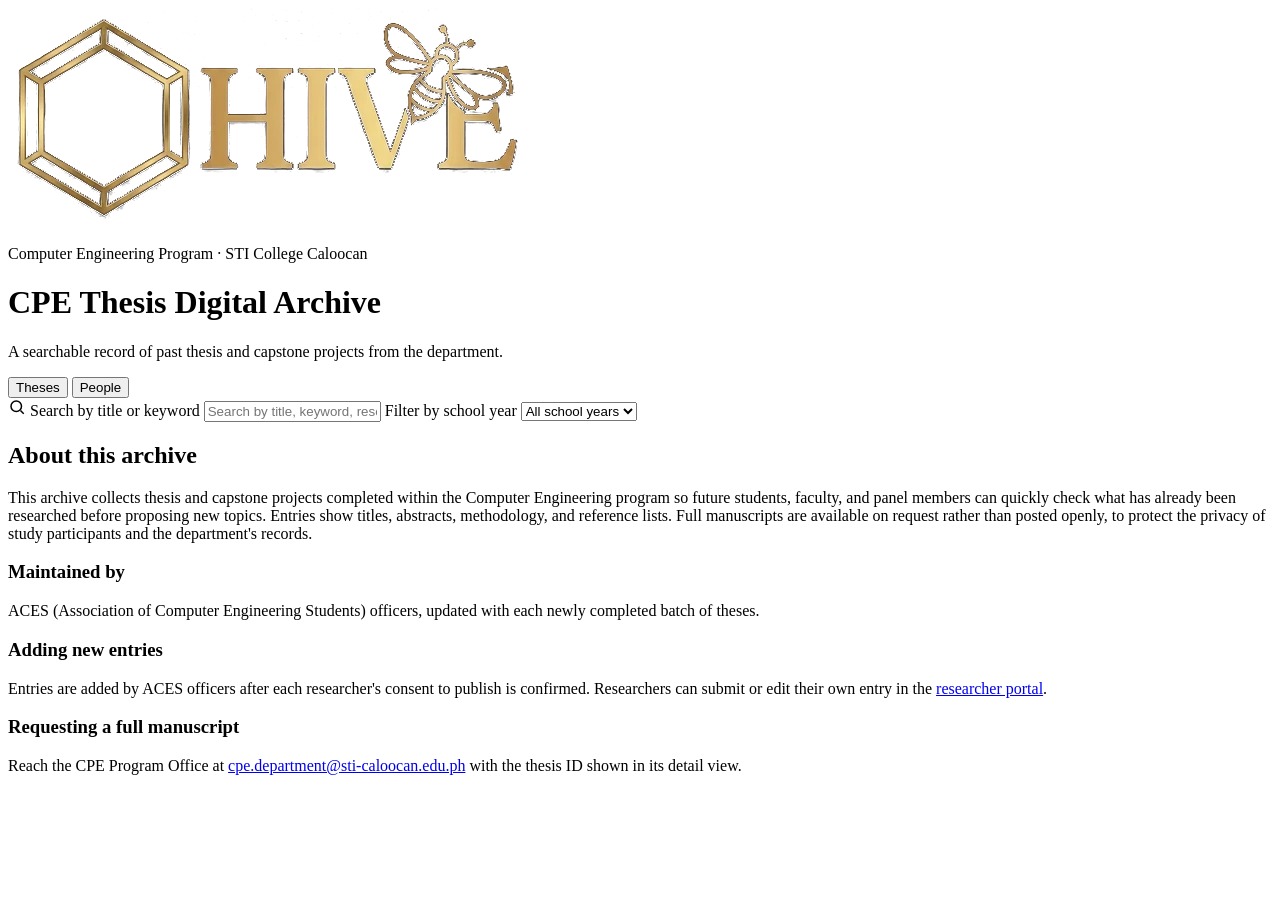
==== index.html @ ca1d6880 "Add files via upload" ====
<!DOCTYPE html>
<html lang="en">
<head>
<meta charset="UTF-8">
<meta http-equiv="Content-Security-Policy" content="default-src 'none'; script-src 'self'; style-src 'self' https://fonts.googleapis.com; font-src https://fonts.gstatic.com; img-src 'self' data: https://hlthachyodyncnfkpqwo.supabase.co; connect-src https://hlthachyodyncnfkpqwo.supabase.co; base-uri 'none'; form-action 'self'">
<meta name="viewport" content="width=device-width, initial-scale=1.0">
<title>CPE Thesis Digital Archive — STI College Caloocan</title>
<meta name="description" content="Searchable archive of past Computer Engineering thesis and capstone projects at STI College Caloocan.">

<!-- Display + body typefaces. Swap these <link> tags if the department prefers
     different fonts later — nothing else in the CSS needs to change as long
     as the font-family names in style.css are updated to match. -->
<link rel="preconnect" href="https://fonts.googleapis.com">
<link rel="preconnect" href="https://fonts.gstatic.com" crossorigin>
<link href="https://fonts.googleapis.com/css2?family=Fraunces:opsz,wght@9..144,500;9..144,600;9..144,700&family=Source+Sans+3:wght@400;600;700&family=JetBrains+Mono:wght@500&display=swap" rel="stylesheet">

<link rel="stylesheet" href="css/style.css">
</head>
<body>

<header class="site-header">
  <img class="site-header__logo" src="[data-uri]" alt="Hive — CPE Thesis Digital Archive logo">
  <p class="site-header__eyebrow">Computer Engineering Program · STI College Caloocan</p>
  <h1>CPE Thesis Digital Archive</h1>
  <p>A searchable record of past thesis and capstone projects from the department.</p>
</header>

<nav class="viewnav" aria-label="Archive sections">
  <button type="button" class="viewnav__btn" id="nav-theses" aria-pressed="true">Theses</button>
  <button type="button" class="viewnav__btn" id="nav-people" aria-pressed="false">People</button>
</nav>

<div class="toolbar" id="toolbar">
  <div class="toolbar__inner">
    <label class="search-field">
      <svg width="18" height="18" viewBox="0 0 24 24" fill="none" stroke="currentColor" stroke-width="2">
        <circle cx="11" cy="11" r="7"></circle>
        <line x1="21" y1="21" x2="16.65" y2="16.65"></line>
      </svg>
      <span class="visually-hidden">Search by title or keyword</span>
      <input id="search-input" type="text" placeholder="Search by title, keyword, researcher, or adviser…" autocomplete="off">
    </label>

    <label class="select-field">
      <span class="visually-hidden">Filter by school year</span>
      <select id="year-select">
        <option value="all">All school years</option>
      </select>
    </label>

    <div class="tag-filters" id="tag-filters" role="group" aria-label="Filter by tag">
      <!-- Tag chips are generated from data.js by app.js -->
    </div>
  </div>
</div>

<p class="result-count" id="result-count" aria-live="polite"></p>

<main class="grid-section">
  <div class="honeycomb" id="honeycomb">
    <!-- Hex cells are rendered here by app.js -->
  </div>
</main>

<section class="people" id="people-view" hidden aria-label="People">
  <h2 class="people__heading">Advisers</h2>
  <div class="honeycomb people-grid" id="advisers-grid"></div>
  <h2 class="people__heading">Researchers</h2>
  <p class="people__note">Ordered by number of theses, then by name. Select a face to see their work.</p>
  <div class="honeycomb people-grid" id="researchers-grid"></div>
</section>

<!-- Detail modal, shared by every entry; app.js fills #modal-content per click -->
<div class="modal-overlay" id="modal-overlay" hidden role="dialog" aria-modal="true" aria-labelledby="modal-title">
  <div class="modal">
    <div id="modal-content"><!-- populated by app.js, including its own close button --></div>
  </div>
</div>

<footer class="about">
  <div class="about__inner">
    <h2>About this archive</h2>
    <p>This archive collects thesis and capstone projects completed within the
       Computer Engineering program so future students, faculty, and panel
       members can quickly check what has already been researched before
       proposing new topics. Entries show titles, abstracts, methodology, and
       reference lists. Full manuscripts are available on request rather than
       posted openly, to protect the privacy of study participants and the
       department's records.</p>

    <div class="about__grid">
      <div>
        <h3>Maintained by</h3>
        <p>ACES (Association of Computer Engineering Students) officers, updated with each newly completed batch of theses.</p>
      </div>
      <div>
        <h3>Adding new entries</h3>
        <p>Entries are added by ACES officers after each researcher's consent to publish is confirmed. Researchers can submit or edit their own entry in the <a href="portal.html">researcher portal</a>.</p>
      </div>
      <div>
        <h3>Requesting a full manuscript</h3>
        <p>Reach the CPE Program Office at
           <a href="mailto:cpe.department@sti-caloocan.edu.ph">cpe.department@sti-caloocan.edu.ph</a>
           with the thesis ID shown in its detail view.</p>
      </div>
    </div>
  </div>
</footer>

<script src="js/config.js"></script>
<script src="js/archive.js"></script>
</body>
</html>
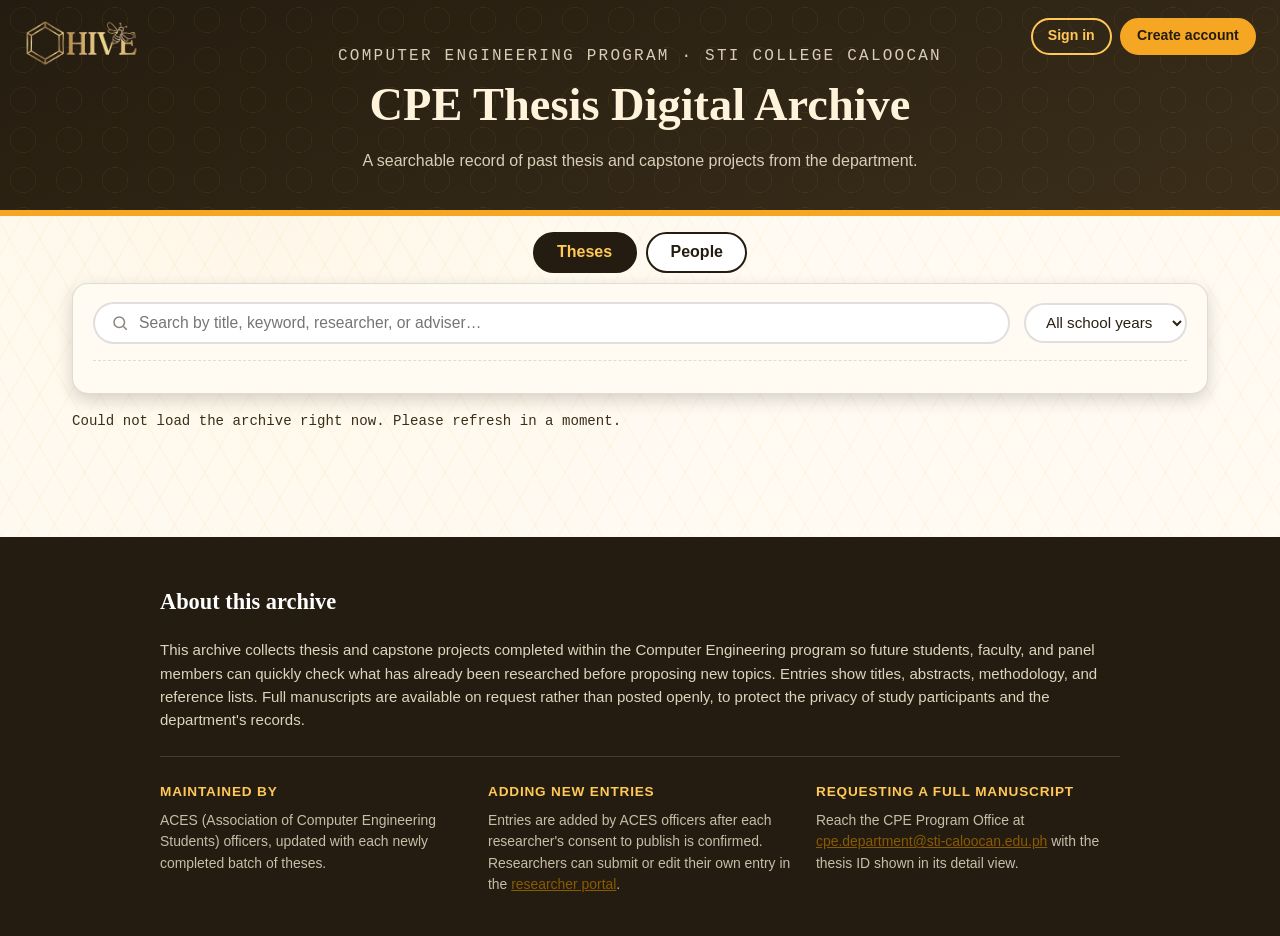
==== commit e0ae4974: "Add header account bar (sign in / create account / signed-in menu) and account panel in portal Co-Au" ====
--- a/index.html
+++ b/index.html
@@ -107,7 +107,10 @@
   </div>
 </footer>
 
+<script src="vendor/supabase.js"></script>
 <script src="js/config.js"></script>
+<script src="js/common.js"></script>
+<script src="js/accountbar.js"></script>
 <script src="js/archive.js"></script>
 </body>
 </html>
--- a/css/style.css
+++ b/css/style.css
@@ -0,0 +1,757 @@
+
+/* ============================================================================
+   CPE THESIS DIGITAL ARCHIVE — STYLES
+   STI College Caloocan
+   ----------------------------------------------------------------------------
+   Section index:
+     1. Tokens (colors, type, sizing)
+     2. Base / reset
+     3. Header + top bar (search & filters)
+     4. Honeycomb grid + hex cells        <-- the tricky part, see notes below
+     5. Detail modal
+     6. Footer / About
+     7. Small screens (single-column fallback)
+   ============================================================================ */
+
+/* ---------------------------------------------------------------------------
+   1. TOKENS
+--------------------------------------------------------------------------- */
+:root {
+  /* Honey / amber palette, per department brief */
+  --honey-amber: #F5A623;
+  --honey-dark: #D98E04;
+  --honey-text: #8A5A00;     /* AA-contrast amber for text on light surfaces */
+  --honey-light: #FFC857;
+  --wax-cream: #FFF3DC;      /* pale cell fill for hover / light surfaces */
+  --comb-charcoal: #241C10;  /* deep brown-charcoal, primary text/bg */
+  --comb-charcoal-soft: #3A2E1A;
+  --ink: #2B2013;            /* body text on light surfaces */
+  --paper: #FFFBF3;          /* page background, warm off-white */
+  --line: rgba(36, 28, 16, 0.14);
+
+  /* Type */
+  --font-display: 'Fraunces', Georgia, 'Times New Roman', serif;
+  --font-body: 'Source Sans 3', 'Segoe UI', Arial, sans-serif;
+  --font-mono: 'JetBrains Mono', 'Courier New', monospace;
+
+  /* Hex geometry (pointy-top hexagon). Height derived from width * 1.1547. */
+  --hex-w: 232px;
+  --hex-h: 268px;
+  --hex-gap: 14px;
+
+  --radius-soft: 10px;
+  --shadow-cell: 0 6px 16px rgba(36, 28, 16, 0.18);
+  --shadow-cell-hover: 0 10px 26px rgba(217, 142, 4, 0.38);
+}
+
+/* ---------------------------------------------------------------------------
+   2. BASE / RESET
+--------------------------------------------------------------------------- */
+* { box-sizing: border-box; }
+
+html { scroll-behavior: smooth; }
+
+body {
+  margin: 0;
+  font-family: var(--font-body);
+  background: var(--paper);
+  color: var(--ink);
+  line-height: 1.55;
+
+  /* Subtle low-opacity hexagon texture across the whole page */
+  background-image:
+    radial-gradient(circle at 20% 20%, rgba(245, 166, 35, 0.05), transparent 45%),
+    repeating-linear-gradient(60deg, rgba(217, 142, 4, 0.035) 0 2px, transparent 2px 26px),
+    repeating-linear-gradient(-60deg, rgba(217, 142, 4, 0.035) 0 2px, transparent 2px 26px);
+  background-attachment: fixed;
+}
+
+a { color: var(--honey-text); }
+
+.visually-hidden {
+  position: absolute; width: 1px; height: 1px;
+  overflow: hidden; clip: rect(0 0 0 0); white-space: nowrap;
+}
+
+button {
+  font-family: inherit;
+  cursor: pointer;
+}
+
+:focus-visible {
+  outline: 3px solid var(--honey-dark);
+  outline-offset: 2px;
+}
+
+/* ---------------------------------------------------------------------------
+   3. HEADER + TOP BAR
+--------------------------------------------------------------------------- */
+.site-header {
+  background: linear-gradient(160deg, var(--comb-charcoal) 0%, var(--comb-charcoal-soft) 100%);
+  color: var(--wax-cream);
+  padding: 2.75rem 1.5rem 2.25rem;
+  text-align: center;
+  border-bottom: 6px solid var(--honey-amber);
+  position: relative;
+  overflow: hidden;
+}
+
+.site-header__logo {
+  position: absolute;
+  top: 1.2rem;
+  left: 1.5rem;
+  height: clamp(30px, 4.2vw, 48px);
+  width: auto;
+  z-index: 2;
+}
+
+@media (max-width: 640px) {
+  /* On small screens the logo sits above the title instead of floating
+     in the corner, so it doesn't collide with the header text. */
+  .site-header__logo {
+    position: static;
+    display: block;
+    margin: 0 auto 1rem;
+    height: 40px;
+  }
+}
+
+.site-header::before {
+  /* faint honeycomb strip along the header, purely decorative */
+  content: "";
+  position: absolute;
+  inset: 0;
+  opacity: 0.08;
+  background-image: radial-gradient(circle, transparent 40%, var(--honey-amber) 41%, var(--honey-amber) 42%, transparent 43%);
+  background-size: 46px 40px;
+}
+
+.site-header__eyebrow {
+  position: relative;
+  font-family: var(--font-mono);
+  letter-spacing: 0.14em;
+  text-transform: uppercase;
+  font-size: 0.75rem;
+  color: var(--honey-light);
+  margin: 0 0 0.6rem;
+}
+
+.site-header h1 {
+  position: relative;
+  font-family: var(--font-display);
+  font-weight: 600;
+  font-size: clamp(1.9rem, 4vw, 2.9rem);
+  margin: 0 0 0.5rem;
+}
+
+.site-header p {
+  position: relative;
+  max-width: 46rem;
+  margin: 0 auto;
+  color: rgba(255, 243, 220, 0.82);
+  font-size: 1rem;
+}
+
+.toolbar {
+  max-width: 74rem;
+  margin: -1.75rem auto 0;
+  position: relative;
+  padding: 0 1.5rem;
+  z-index: 5;
+}
+
+.toolbar__inner {
+  background: var(--paper);
+  border: 1px solid var(--line);
+  border-radius: 16px;
+  box-shadow: var(--shadow-cell);
+  padding: 1.1rem 1.25rem;
+  display: flex;
+  flex-wrap: wrap;
+  gap: 0.9rem;
+  align-items: center;
+}
+
+.search-field {
+  flex: 1 1 260px;
+  display: flex;
+  align-items: center;
+  gap: 0.5rem;
+  border: 2px solid var(--line);
+  border-radius: 999px;
+  padding: 0.55rem 1rem;
+  background: #fff;
+  transition: border-color 0.15s ease;
+}
+
+.search-field:focus-within {
+  border-color: var(--honey-amber);
+}
+
+.search-field svg { flex: none; opacity: 0.55; }
+
+.search-field input {
+  border: 0;
+  outline: 0;
+  font-size: 0.98rem;
+  width: 100%;
+  font-family: var(--font-body);
+  background: transparent;
+  color: var(--ink);
+}
+
+.select-field select {
+  border: 2px solid var(--line);
+  border-radius: 999px;
+  padding: 0.55rem 1rem;
+  font-size: 0.95rem;
+  font-family: var(--font-body);
+  background: #fff;
+  color: var(--ink);
+}
+
+.tag-filters {
+  width: 100%;
+  display: flex;
+  flex-wrap: wrap;
+  gap: 0.5rem;
+  padding-top: 0.85rem;
+  margin-top: 0.15rem;
+  border-top: 1px dashed var(--line);
+}
+
+.tag-chip {
+  border: 1.5px solid var(--honey-dark);
+  background: #fff;
+  color: var(--honey-text);
+  font-size: 0.82rem;
+  font-weight: 600;
+  padding: 0.32rem 0.8rem;
+  border-radius: 999px;
+  transition: all 0.15s ease;
+}
+
+.tag-chip:hover { background: var(--wax-cream); }
+
+.tag-chip[aria-pressed="true"] {
+  background: var(--honey-text);
+  border-color: var(--honey-text);
+  color: #fff;
+}
+
+.result-count {
+  max-width: 74rem;
+  margin: 1.1rem auto 0;
+  padding: 0 1.5rem;
+  font-size: 0.88rem;
+  color: var(--comb-charcoal-soft);
+  font-family: var(--font-mono);
+}
+
+/* ---------------------------------------------------------------------------
+   4. HONEYCOMB GRID
+   ----------------------------------------------------------------------------
+   KNOWN QUIRKS (read before touching the JS layout code in app.js):
+
+   - True hexagon tessellation with CSS alone can't reliably reflow after
+     filtering, because flex-wrap decides row membership based on available
+     width, and we have no way to ask "which items ended up on which row"
+     in pure CSS. So the row-building is done in JavaScript (see
+     buildHoneycombRows() in app.js): it measures the grid's width, works
+     out how many hex cells fit per row, and manually chunks the filtered
+     list into row arrays.
+   - Offset ("odd") rows are rendered with one fewer cell than normal rows.
+     This keeps the shifted row from overflowing the right edge of the
+     container. It's a deliberate simplification, not a bug — a true
+     honeycomb infill (variable cell count per row filling every gap
+     perfectly) would need much more layout math than a static site
+     maintained by rotating student officers should have to carry.
+   - Vertical interlock (rows overlapping so cells nest into the row above)
+     is done with a negative margin-top on every row after the first,
+     sized from --hex-h below. If you change --hex-w, remember --hex-h
+     should stay at roughly --hex-w * 1.1547 (pointy-top hexagon geometry),
+     and re-check the overlap still looks right.
+--------------------------------------------------------------------------- */
+
+.grid-section {
+  max-width: 82rem;
+  margin: 2.5rem auto 4rem;
+  padding: 0 1.5rem;
+}
+
+.honeycomb {
+  display: flex;
+  flex-direction: column;
+  align-items: center;
+}
+
+.hex-row {
+  display: flex;
+  gap: var(--hex-gap);
+  justify-content: center;
+}
+
+.hex-row:not(:first-child) {
+  margin-top: calc(var(--hex-h) * -0.25);
+}
+
+.hex-row--offset {
+  margin-left: calc((var(--hex-w) + var(--hex-gap)) / 2);
+}
+
+.hex-cell {
+  width: var(--hex-w);
+  height: var(--hex-h);
+  position: relative;
+  flex: none;
+}
+
+.hex-cell__button {
+  all: unset;
+  position: absolute;
+  inset: 0;
+  clip-path: polygon(50% 0%, 100% 25%, 100% 75%, 50% 100%, 0% 75%, 0% 25%);
+  background: linear-gradient(155deg, var(--honey-light) 0%, var(--honey-amber) 55%, var(--honey-dark) 100%);
+  color: var(--comb-charcoal);
+  display: flex;
+  flex-direction: column;
+  align-items: center;
+  justify-content: center;
+  text-align: center;
+  padding: 2.6rem 1.6rem;
+  box-shadow: var(--shadow-cell);
+  transition: transform 0.18s ease, box-shadow 0.18s ease, filter 0.18s ease;
+}
+
+.hex-cell__button:hover,
+.hex-cell__button:focus-visible {
+  transform: translateY(-6px) scale(1.035);
+  box-shadow: var(--shadow-cell-hover);
+  filter: brightness(1.04);
+}
+
+/* clip-path hides outlines, so focus is shown by inverting the cell */
+.hex-cell__button:focus-visible {
+  background: var(--comb-charcoal);
+  color: var(--honey-light);
+}
+.hex-cell__button:focus-visible .hex-cell__year {
+  background: rgba(255, 243, 220, 0.2);
+}
+
+.hex-cell__year {
+  font-family: var(--font-mono);
+  font-size: 0.75rem;
+  font-weight: 700;
+  letter-spacing: 0.05em;
+  background: rgba(36, 28, 16, 0.14);
+  padding: 0.15rem 0.55rem;
+  border-radius: 999px;
+  margin-bottom: 0.5rem;
+}
+
+.hex-cell__title {
+  font-family: var(--font-display);
+  font-size: 1rem;
+  font-weight: 600;
+  line-height: 1.25;
+  display: -webkit-box;
+  -webkit-line-clamp: 4;
+  -webkit-box-orient: vertical;
+  overflow: hidden;
+}
+
+.hex-cell__tag {
+  margin-top: 0.55rem;
+  font-size: 0.72rem;
+  font-weight: 700;
+  text-transform: uppercase;
+  letter-spacing: 0.04em;
+  opacity: 0.75;
+}
+
+.empty-state {
+  text-align: center;
+  padding: 3.5rem 1.5rem;
+  color: var(--comb-charcoal-soft);
+}
+
+.empty-state__hex {
+  width: 90px; height: 104px; margin: 0 auto 1rem;
+  clip-path: polygon(50% 0%, 100% 25%, 100% 75%, 50% 100%, 0% 75%, 0% 25%);
+  background: var(--wax-cream);
+  border: 2px dashed var(--honey-dark);
+}
+
+/* ---------------------------------------------------------------------------
+   5. DETAIL MODAL
+--------------------------------------------------------------------------- */
+.modal-overlay {
+  position: fixed;
+  inset: 0;
+  background: rgba(20, 15, 8, 0.6);
+  backdrop-filter: blur(2px);
+  display: flex;
+  align-items: flex-start;
+  justify-content: center;
+  padding: 4vh 1rem;
+  overflow-y: auto;
+  z-index: 50;
+}
+
+.modal-overlay[hidden] { display: none; }
+
+.modal {
+  background: var(--paper);
+  border-radius: 18px;
+  max-width: 46rem;
+  width: 100%;
+  box-shadow: 0 24px 60px rgba(0,0,0,0.35);
+  overflow: hidden;
+  border-top: 8px solid var(--honey-amber);
+}
+
+.modal__header {
+  padding: 1.9rem 2rem 1.2rem;
+  border-bottom: 1px solid var(--line);
+  position: relative;
+}
+
+.modal__close {
+  position: absolute;
+  top: 1.1rem;
+  right: 1.2rem;
+  width: 36px; height: 36px;
+  border-radius: 50%;
+  border: none;
+  background: var(--wax-cream);
+  color: var(--comb-charcoal);
+  font-size: 1.1rem;
+  line-height: 1;
+  display: flex;
+  align-items: center;
+  justify-content: center;
+}
+
+.modal__close:hover { background: var(--honey-light); }
+
+.modal__eyebrow {
+  font-family: var(--font-mono);
+  font-size: 0.75rem;
+  letter-spacing: 0.08em;
+  text-transform: uppercase;
+  color: var(--honey-text);
+  margin: 0 0 0.4rem;
+}
+
+.modal__title {
+  font-family: var(--font-display);
+  font-size: 1.55rem;
+  margin: 0 0 0.6rem;
+  padding-right: 2.2rem;
+}
+
+.modal__meta {
+  display: flex;
+  flex-wrap: wrap;
+  gap: 0.4rem 1.3rem;
+  font-size: 0.9rem;
+  color: var(--comb-charcoal-soft);
+}
+
+.modal__meta strong { color: var(--ink); }
+
+.modal__tags {
+  margin-top: 0.75rem;
+  display: flex;
+  flex-wrap: wrap;
+  gap: 0.4rem;
+}
+
+.modal__tags span {
+  background: var(--wax-cream);
+  border: 1px solid var(--honey-dark);
+  color: var(--honey-text);
+  font-size: 0.76rem;
+  font-weight: 700;
+  padding: 0.2rem 0.65rem;
+  border-radius: 999px;
+}
+
+.modal__body {
+  padding: 1.4rem 2rem 2.2rem;
+}
+
+.modal__photo {
+  width: 100%;
+  border-radius: 12px;
+  margin-bottom: 1.4rem;
+  display: block;
+  border: 1px solid var(--line);
+}
+
+.modal__photo-placeholder {
+  width: 100%;
+  aspect-ratio: 16 / 9;
+  border-radius: 12px;
+  margin-bottom: 1.4rem;
+  border: 1.5px dashed var(--honey-dark);
+  background:
+    repeating-linear-gradient(45deg, var(--wax-cream) 0 12px, #fff 12px 24px);
+  display: flex;
+  align-items: center;
+  justify-content: center;
+  color: var(--honey-text);
+  font-size: 0.85rem;
+  font-weight: 600;
+  text-align: center;
+  padding: 1rem;
+}
+
+.modal__photo-caption {
+  font-size: 0.82rem;
+  color: var(--comb-charcoal-soft);
+  margin: -1rem 0 1.4rem;
+  font-style: italic;
+}
+
+.modal__section {
+  margin-bottom: 1.6rem;
+}
+
+.modal__section h3 {
+  font-family: var(--font-display);
+  font-size: 1.02rem;
+  margin: 0 0 0.55rem;
+  color: var(--honey-text);
+  border-bottom: 2px solid var(--wax-cream);
+  padding-bottom: 0.3rem;
+}
+
+.modal__section p { margin: 0; }
+
+.modal__chip-list {
+  list-style: none;
+  margin: 0; padding: 0;
+  display: flex;
+  flex-wrap: wrap;
+  gap: 0.45rem;
+}
+
+.modal__chip-list li {
+  background: var(--comb-charcoal);
+  color: var(--wax-cream);
+  font-size: 0.8rem;
+  padding: 0.28rem 0.7rem;
+  border-radius: 8px;
+}
+
+.researcher-list {
+  display: flex;
+  flex-wrap: wrap;
+  gap: 0.9rem;
+}
+
+.researcher-card {
+  display: flex;
+  flex-direction: column;
+  align-items: center;
+  gap: 0.4rem;
+  width: 92px;
+  text-align: center;
+}
+
+.researcher-card__photo {
+  width: 72px;
+  height: 72px;
+  border-radius: 50%;
+  object-fit: cover;
+  border: 2px solid var(--honey-amber);
+  background: var(--wax-cream);
+}
+
+.researcher-card__photo--placeholder {
+  display: flex;
+  align-items: center;
+  justify-content: center;
+  font-family: var(--font-display);
+  font-weight: 600;
+  font-size: 1.1rem;
+  color: var(--honey-text);
+}
+
+.researcher-card__name {
+  font-size: 0.8rem;
+  font-weight: 600;
+  color: var(--ink);
+  line-height: 1.25;
+}
+
+.modal__refs {
+  margin: 0; padding-left: 1.2rem;
+  font-size: 0.92rem;
+  color: var(--comb-charcoal-soft);
+}
+
+.modal__refs li { margin-bottom: 0.5rem; }
+
+.access-box {
+  background: var(--wax-cream);
+  border: 1px solid var(--honey-dark);
+  border-radius: 12px;
+  padding: 1rem 1.2rem;
+  font-size: 0.9rem;
+}
+
+.access-box strong { display: block; margin-bottom: 0.3rem; color: var(--honey-text); }
+
+/* ---------------------------------------------------------------------------
+   6. FOOTER / ABOUT
+--------------------------------------------------------------------------- */
+.about {
+  background: var(--comb-charcoal);
+  color: rgba(255, 243, 220, 0.85);
+  padding: 3rem 1.5rem 2.5rem;
+  margin-top: 3rem;
+}
+
+.about__inner {
+  max-width: 60rem;
+  margin: 0 auto;
+}
+
+.about h2 {
+  font-family: var(--font-display);
+  color: #fff;
+  font-size: 1.4rem;
+  margin-top: 0;
+}
+
+.about p { font-size: 0.94rem; }
+
+.about__grid {
+  display: grid;
+  grid-template-columns: repeat(auto-fit, minmax(220px, 1fr));
+  gap: 1.5rem;
+  margin-top: 1.5rem;
+  padding-top: 1.5rem;
+  border-top: 1px solid rgba(255,255,255,0.14);
+}
+
+.about__grid h3 {
+  font-size: 0.85rem;
+  text-transform: uppercase;
+  letter-spacing: 0.06em;
+  color: var(--honey-light);
+  margin: 0 0 0.5rem;
+}
+
+.about__grid p { margin: 0; font-size: 0.87rem; color: rgba(255,243,220,0.75); }
+
+/* ---------------------------------------------------------------------------
+   7. SMALL SCREENS — collapse to a single stacked column
+   ----------------------------------------------------------------------------
+   Below the breakpoint, app.js switches the layout mode to "stacked"
+   (one item per row, no offset). We also relax the hexagon clip-path here
+   into a soft rounded rectangle, since a true hex reads poorly as a tall
+   narrow single column on a phone.
+--------------------------------------------------------------------------- */
+@media (max-width: 640px) {
+  .honeycomb.is-stacked .hex-row {
+    margin-top: 0.9rem !important;
+    margin-left: 0 !important;
+  }
+
+  .honeycomb.is-stacked .hex-cell {
+    width: min(320px, 88vw);
+    height: auto;
+  }
+
+  .honeycomb.is-stacked .hex-cell__button {
+    position: relative;
+    inset: auto;
+    width: 100%;
+    clip-path: none;
+    border-radius: var(--radius-soft);
+    padding: 1.3rem 1.4rem;
+    aspect-ratio: auto;
+  }
+
+  .toolbar__inner { padding: 1rem; }
+  .modal__header, .modal__body { padding-left: 1.25rem; padding-right: 1.25rem; }
+}
+
+@media (prefers-reduced-motion: reduce) {
+  html { scroll-behavior: auto; }
+  * { transition: none !important; }
+  .hex-cell__button:hover,
+  .hex-cell__button:focus-visible { transform: none; }
+}
+
+
+
+/* ---------------------------------------------------------------------------
+   6. PEOPLE VIEW (hex faces)
+--------------------------------------------------------------------------- */
+.viewnav { display: flex; justify-content: center; gap: 0.6rem; padding: 1rem 1rem 2.4rem; position: relative; z-index: 6; }
+.viewnav__btn {
+  font: inherit; font-weight: 700; padding: 0.4rem 1.4rem; border-radius: 999px; cursor: pointer;
+  border: 2px solid var(--comb-charcoal); background: #fff; color: var(--comb-charcoal);
+}
+.viewnav__btn[aria-pressed="true"] { background: var(--comb-charcoal); color: var(--honey-light); }
+.viewnav__btn:hover { background: var(--wax-cream); color: var(--comb-charcoal); }
+
+.people { max-width: 72rem; margin: 0 auto; padding: 1.5rem 1.25rem 4rem; }
+.people__heading { font-family: var(--font-display); font-size: 1.5rem; margin: 1.5rem 0 0.4rem; text-align: center; }
+.people__note { text-align: center; color: var(--comb-charcoal-soft); font-size: 0.9rem; margin: 0 0 1rem; }
+.people-grid { --hex-w: 168px; --hex-h: 194px; --hex-gap: 10px; margin-bottom: 2rem; }
+
+.hex-cell__button.person { padding: 0; }
+.person__face {
+  position: absolute; inset: 5px;
+  clip-path: polygon(50% 0%, 100% 25%, 100% 75%, 50% 100%, 0% 75%, 0% 25%);
+  background: var(--comb-charcoal); display: block; overflow: hidden;
+}
+.person__face img { width: 100%; height: 100%; object-fit: cover; display: block; }
+.person__face--initials {
+  display: flex; align-items: center; justify-content: center;
+  font-family: var(--font-display); font-size: 2.4rem; font-weight: 700;
+  color: var(--honey-light); background: linear-gradient(160deg, var(--comb-charcoal-soft), var(--comb-charcoal));
+}
+.person__name {
+  position: absolute; left: 5px; right: 5px; bottom: 5px; z-index: 1;
+  clip-path: polygon(0 0, 100% 0, 100% 75%, 50% 100%, 0 75%);
+  background: rgba(36, 28, 16, 0.86); color: var(--wax-cream);
+  padding: 1.3rem 0.6rem 1.6rem; text-align: center;
+  font-family: var(--font-display); font-weight: 600; font-size: 0.82rem; line-height: 1.2;
+}
+.person__count { display: block; font-family: var(--font-mono); font-size: 0.62rem; color: var(--honey-light); margin-top: 0.15rem; }
+.hex-cell__button.person:focus-visible { background: var(--comb-charcoal); }
+.hex-cell__button.person:focus-visible .person__name { background: var(--honey-amber); color: var(--comb-charcoal); }
+.hex-cell__button.person:focus-visible .person__count { color: var(--comb-charcoal); }
+@media (max-width: 640px) { .people-grid { --hex-w: 132px; --hex-h: 152px; --hex-gap: 8px; } .person__name { font-size: 0.7rem; padding: 1rem 0.4rem 1.3rem; } .person__face--initials { font-size: 1.8rem; } }
+
+.person__face--initials { padding-bottom: 2.6rem; }
+@media (max-width: 640px) { .person__face--initials { padding-bottom: 2.2rem; } }
+
+/* ---------------------------------------------------------------------------
+   ACCOUNT BAR (header, top-right)
+--------------------------------------------------------------------------- */
+.acctbar {
+  position: absolute; top: 1.1rem; right: 1.5rem; z-index: 3;
+  display: flex; align-items: center; gap: 0.5rem; flex-wrap: wrap; justify-content: flex-end;
+}
+.acctbar__who { color: var(--honey-light); font-weight: 700; font-size: 0.9rem; max-width: 14rem; overflow: hidden; text-overflow: ellipsis; white-space: nowrap; }
+.acctbar__btn {
+  font: inherit; font-size: 0.88rem; font-weight: 700; text-decoration: none; cursor: pointer;
+  padding: 0.35rem 0.95rem; border-radius: 999px; border: 2px solid var(--honey-light);
+  color: var(--honey-light); background: transparent;
+}
+.acctbar__btn:hover { background: rgba(255, 255, 255, 0.08); }
+.acctbar__btn--primary { background: var(--honey-amber); border-color: var(--honey-amber); color: var(--comb-charcoal); }
+.acctbar__btn--primary:hover { background: var(--honey-light); }
+@media (max-width: 760px) {
+  .acctbar { position: relative; top: auto; right: auto; justify-content: center; margin: 0 auto 1rem; }
+  .site-header { display: flex; flex-direction: column; }
+  .site-header .acctbar { order: -1; }
+}
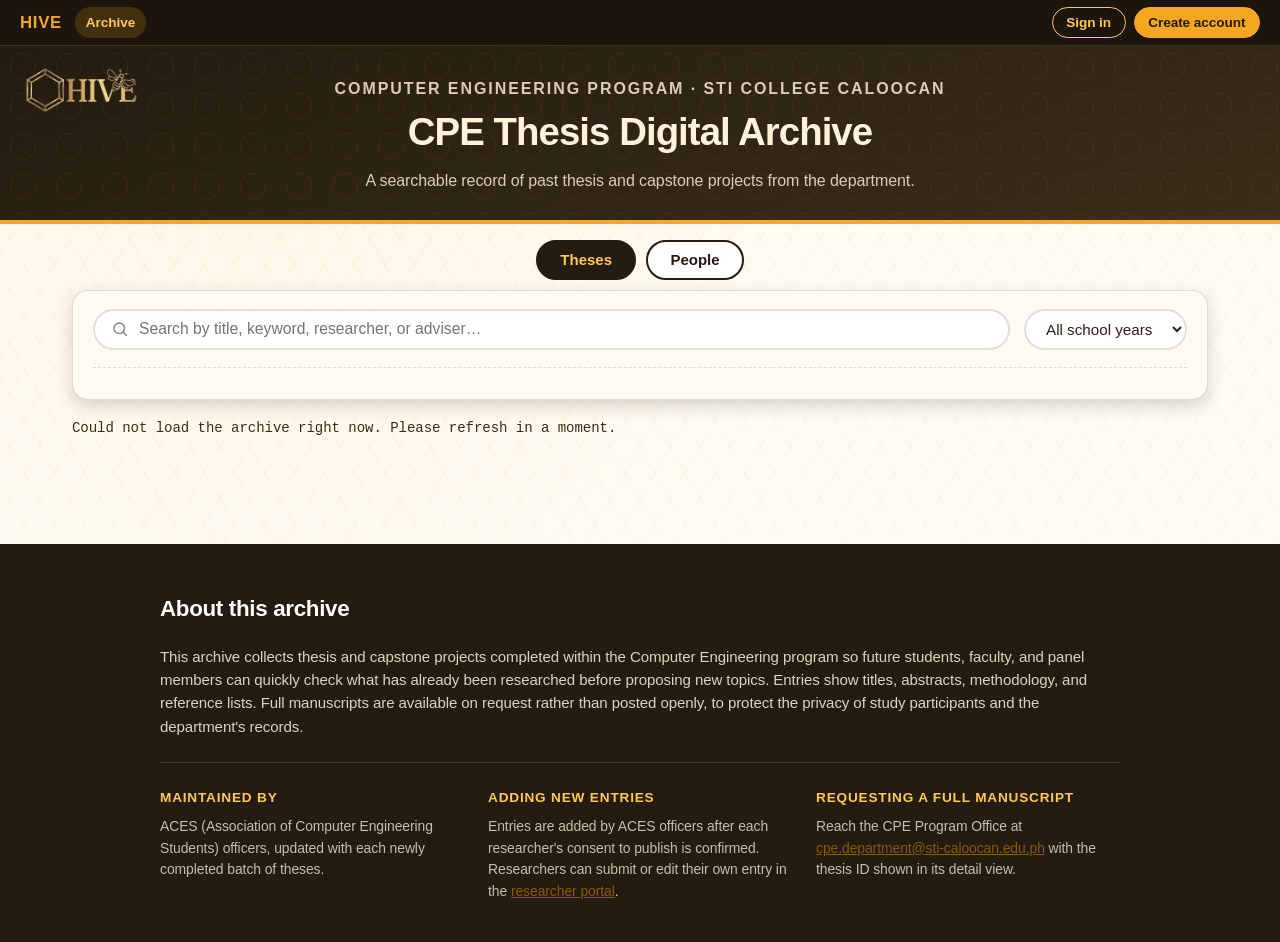
==== commit d1a09277: "Modern refresh: Inter sans-serif, lighter headings, slimmer headers, underline tabs, light cards, pr" ====
--- a/index.html
+++ b/index.html
@@ -12,7 +12,7 @@
      as the font-family names in style.css are updated to match. -->
 <link rel="preconnect" href="https://fonts.googleapis.com">
 <link rel="preconnect" href="https://fonts.gstatic.com" crossorigin>
-<link href="https://fonts.googleapis.com/css2?family=Fraunces:opsz,wght@9..144,500;9..144,600;9..144,700&family=Source+Sans+3:wght@400;600;700&family=JetBrains+Mono:wght@500&display=swap" rel="stylesheet">
+<link href="https://fonts.googleapis.com/css2?family=Inter:wght@400;500;600;700&family=JetBrains+Mono:wght@500&display=swap" rel="stylesheet">
 
 <link rel="stylesheet" href="css/style.css">
 </head>
--- a/css/style.css
+++ b/css/style.css
@@ -30,8 +30,8 @@
   --line: rgba(36, 28, 16, 0.14);
 
   /* Type */
-  --font-display: 'Fraunces', Georgia, 'Times New Roman', serif;
-  --font-body: 'Source Sans 3', 'Segoe UI', Arial, sans-serif;
+  --font-display: 'Inter', 'Segoe UI', Arial, sans-serif;
+  --font-body: 'Inter', 'Segoe UI', Arial, sans-serif;
   --font-mono: 'JetBrains Mono', 'Courier New', monospace;
 
   /* Hex geometry (pointy-top hexagon). Height derived from width * 1.1547. */
@@ -41,6 +41,8 @@
 
   --radius-soft: 10px;
   --shadow-cell: 0 6px 16px rgba(36, 28, 16, 0.18);
+  --shadow-card: 0 1px 3px rgba(36, 28, 16, 0.06);
+  --line-soft: rgba(36, 28, 16, 0.10);
   --shadow-cell-hover: 0 10px 26px rgba(217, 142, 4, 0.38);
 }
 
@@ -735,23 +737,69 @@
 @media (max-width: 640px) { .person__face--initials { padding-bottom: 2.2rem; } }
 
 /* ---------------------------------------------------------------------------
-   ACCOUNT BAR (header, top-right)
---------------------------------------------------------------------------- */
-.acctbar {
-  position: absolute; top: 1.1rem; right: 1.5rem; z-index: 3;
-  display: flex; align-items: center; gap: 0.5rem; flex-wrap: wrap; justify-content: flex-end;
-}
-.acctbar__who { color: var(--honey-light); font-weight: 700; font-size: 0.9rem; max-width: 14rem; overflow: hidden; text-overflow: ellipsis; white-space: nowrap; }
-.acctbar__btn {
-  font: inherit; font-size: 0.88rem; font-weight: 700; text-decoration: none; cursor: pointer;
-  padding: 0.35rem 0.95rem; border-radius: 999px; border: 2px solid var(--honey-light);
+   TOP NAV (all pages)
+--------------------------------------------------------------------------- */
+.topnav {
+  display: flex; align-items: center; justify-content: space-between; gap: 0.75rem;
+  padding: 0.45rem 1.25rem; background: #1b150c; border-bottom: 1px solid rgba(255, 214, 120, 0.15);
+  font-size: 0.85rem; position: sticky; top: 0; z-index: 50;
+}
+.topnav__links, .topnav__acct { display: flex; align-items: center; gap: 0.25rem; flex-wrap: wrap; }
+.topnav__acct { gap: 0.5rem; justify-content: flex-end; }
+.topnav__brand {
+  font-family: var(--font-display); font-weight: 700; font-size: 1.05rem; letter-spacing: 0.04em;
+  color: var(--honey-amber); text-decoration: none; margin-right: 0.6rem;
+}
+.topnav__link {
+  color: var(--wax-cream); text-decoration: none; font-weight: 600;
+  padding: 0.3rem 0.65rem; border-radius: 999px;
+}
+.topnav__link:hover { background: rgba(255, 255, 255, 0.08); }
+.topnav__link[aria-current="page"] { background: rgba(245, 166, 35, 0.18); color: var(--honey-light); }
+.topnav__who {
+  color: var(--honey-light); font-weight: 700; text-decoration: none;
+  max-width: 12rem; overflow: hidden; text-overflow: ellipsis; white-space: nowrap;
+}
+.topnav__who:hover { text-decoration: underline; }
+.topnav__btn {
+  font: inherit; font-weight: 700; text-decoration: none; cursor: pointer;
+  padding: 0.25rem 0.85rem; border-radius: 999px; border: 1.5px solid var(--honey-light);
   color: var(--honey-light); background: transparent;
 }
-.acctbar__btn:hover { background: rgba(255, 255, 255, 0.08); }
-.acctbar__btn--primary { background: var(--honey-amber); border-color: var(--honey-amber); color: var(--comb-charcoal); }
-.acctbar__btn--primary:hover { background: var(--honey-light); }
-@media (max-width: 760px) {
-  .acctbar { position: relative; top: auto; right: auto; justify-content: center; margin: 0 auto 1rem; }
-  .site-header { display: flex; flex-direction: column; }
-  .site-header .acctbar { order: -1; }
-}
+.topnav__btn:hover { background: rgba(255, 255, 255, 0.08); }
+.topnav__btn--primary { background: var(--honey-amber); border-color: var(--honey-amber); color: var(--comb-charcoal); }
+.topnav__btn--primary:hover { background: var(--honey-light); }
+@media (max-width: 640px) {
+  .topnav { flex-wrap: wrap; padding: 0.4rem 0.75rem; font-size: 0.8rem; position: static; }
+  .topnav__links { width: 100%; flex-wrap: nowrap; overflow-x: auto; }
+  .topnav__acct { width: 100%; justify-content: space-between; }
+  .topnav__who { max-width: 75vw; }
+}
+
+
+/* ---------------------------------------------------------------------------
+   MODERN REFRESH: sans-serif type, lighter headings, slimmer headers
+   (colors, logo and background pattern unchanged)
+--------------------------------------------------------------------------- */
+body { font-size: 15px; letter-spacing: -0.005em; }
+h1, h2, h3, h4 { font-weight: 600; letter-spacing: -0.015em; }
+.site-header { padding: 1.9rem 1.5rem 1.6rem; border-bottom-width: 4px; }
+.site-header h1 { font-weight: 600; font-size: clamp(1.6rem, 3.4vw, 2.4rem); letter-spacing: -0.025em; }
+.site-header__eyebrow { font-family: var(--font-body); font-weight: 600; letter-spacing: 0.12em; font-size: 0.7rem; }
+
+/* Profile dropdown in the top nav */
+.topnav__menu { position: relative; }
+.topnav__who { background: none; border: 0; font: inherit; cursor: pointer; display: inline-flex; align-items: center; gap: 0.35rem; padding: 0.25rem 0.5rem; border-radius: 999px; }
+.topnav__who:hover { background: rgba(255, 255, 255, 0.08); text-decoration: none; }
+.topnav__who::after { content: ""; width: 0.4rem; height: 0.4rem; border-right: 1.5px solid currentColor; border-bottom: 1.5px solid currentColor; transform: rotate(45deg) translateY(-2px); }
+.topnav__dropdown {
+  position: absolute; right: 0; top: calc(100% + 0.4rem); min-width: 12rem; z-index: 60;
+  background: #fff; color: var(--ink); border: 1px solid var(--line-soft); border-radius: 10px;
+  box-shadow: 0 8px 24px rgba(36, 28, 16, 0.14); padding: 0.35rem; display: flex; flex-direction: column;
+}
+.topnav__dropdown[hidden] { display: none; }
+.topnav__email { font-size: 0.78rem; color: var(--comb-charcoal-soft); padding: 0.4rem 0.6rem 0.5rem; border-bottom: 1px solid var(--line-soft); margin-bottom: 0.3rem; overflow-wrap: anywhere; }
+.topnav__item { font: inherit; text-align: left; background: none; border: 0; color: var(--ink); text-decoration: none; padding: 0.45rem 0.6rem; border-radius: 6px; cursor: pointer; font-weight: 500; }
+.topnav__item:hover, .topnav__item:focus-visible { background: var(--wax-cream); outline: none; }
+.topnav__item--danger { color: #7A1D10; }
+@media (max-width: 640px) { .topnav__menu { margin-left: auto; } }
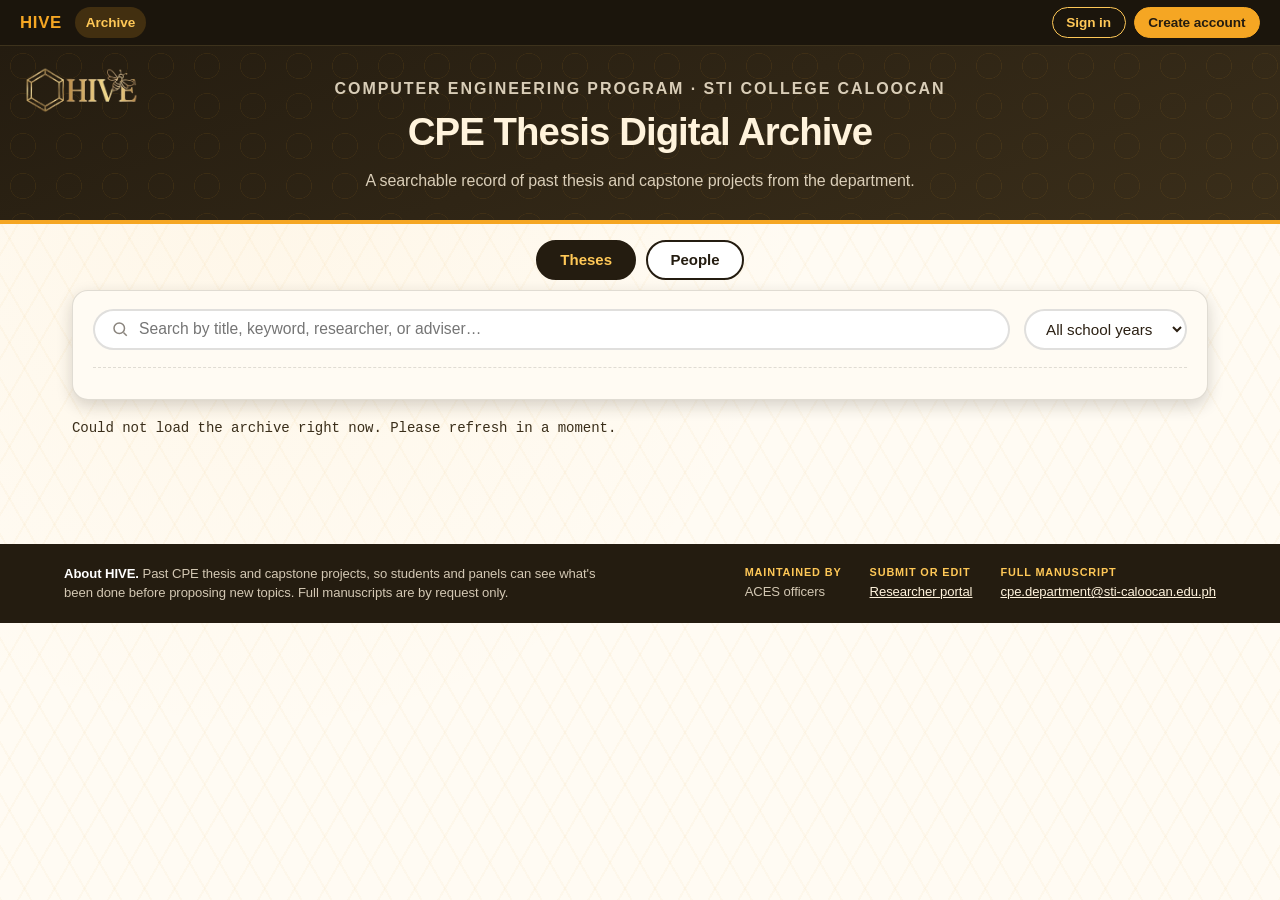
==== commit aed69a7e: "Compact footer: one-line about plus three quick links, responsive Co-Authored-By: Claude Opus 5.5 <n" ====
--- a/index.html
+++ b/index.html
@@ -79,31 +79,12 @@
 
 <footer class="about">
   <div class="about__inner">
-    <h2>About this archive</h2>
-    <p>This archive collects thesis and capstone projects completed within the
-       Computer Engineering program so future students, faculty, and panel
-       members can quickly check what has already been researched before
-       proposing new topics. Entries show titles, abstracts, methodology, and
-       reference lists. Full manuscripts are available on request rather than
-       posted openly, to protect the privacy of study participants and the
-       department's records.</p>
-
-    <div class="about__grid">
-      <div>
-        <h3>Maintained by</h3>
-        <p>ACES (Association of Computer Engineering Students) officers, updated with each newly completed batch of theses.</p>
-      </div>
-      <div>
-        <h3>Adding new entries</h3>
-        <p>Entries are added by ACES officers after each researcher's consent to publish is confirmed. Researchers can submit or edit their own entry in the <a href="portal.html">researcher portal</a>.</p>
-      </div>
-      <div>
-        <h3>Requesting a full manuscript</h3>
-        <p>Reach the CPE Program Office at
-           <a href="mailto:cpe.department@sti-caloocan.edu.ph">cpe.department@sti-caloocan.edu.ph</a>
-           with the thesis ID shown in its detail view.</p>
-      </div>
-    </div>
+    <p class="about__lead"><strong>About HIVE.</strong> Past CPE thesis and capstone projects, so students and panels can see what's been done before proposing new topics. Full manuscripts are by request only.</p>
+    <ul class="about__grid">
+      <li><span>Maintained by</span>ACES officers</li>
+      <li><span>Submit or edit</span><a href="portal.html">Researcher portal</a></li>
+      <li><span>Full manuscript</span><a href="mailto:cpe.department@sti-caloocan.edu.ph">cpe.department@sti-caloocan.edu.ph</a></li>
+    </ul>
   </div>
 </footer>
 
--- a/css/style.css
+++ b/css/style.css
@@ -612,43 +612,36 @@
 --------------------------------------------------------------------------- */
 .about {
   background: var(--comb-charcoal);
-  color: rgba(255, 243, 220, 0.85);
-  padding: 3rem 1.5rem 2.5rem;
-  margin-top: 3rem;
-}
-
+  color: rgba(255, 243, 220, 0.8);
+  padding: 1.25rem 1.5rem;
+  margin-top: 2.5rem;
+  font-size: 0.82rem;
+  line-height: 1.5;
+}
 .about__inner {
-  max-width: 60rem;
-  margin: 0 auto;
-}
-
-.about h2 {
-  font-family: var(--font-display);
-  color: #fff;
-  font-size: 1.4rem;
-  margin-top: 0;
-}
-
-.about p { font-size: 0.94rem; }
-
+  max-width: 72rem; margin: 0 auto;
+  display: flex; align-items: center; justify-content: space-between; gap: 0.75rem 2rem; flex-wrap: wrap;
+}
+.about__lead { margin: 0; flex: 1 1 22rem; max-width: 34rem; }
+.about__lead strong { color: #fff; font-weight: 600; }
 .about__grid {
-  display: grid;
-  grid-template-columns: repeat(auto-fit, minmax(220px, 1fr));
-  gap: 1.5rem;
-  margin-top: 1.5rem;
-  padding-top: 1.5rem;
-  border-top: 1px solid rgba(255,255,255,0.14);
-}
-
-.about__grid h3 {
-  font-size: 0.85rem;
-  text-transform: uppercase;
-  letter-spacing: 0.06em;
-  color: var(--honey-light);
-  margin: 0 0 0.5rem;
-}
-
-.about__grid p { margin: 0; font-size: 0.87rem; color: rgba(255,243,220,0.75); }
+  list-style: none; margin: 0; padding: 0;
+  display: flex; flex-wrap: wrap; gap: 0.5rem 1.75rem;
+}
+.about__grid li { display: flex; flex-direction: column; min-width: 0; }
+.about__grid span {
+  font-size: 0.68rem; font-weight: 600; text-transform: uppercase; letter-spacing: 0.08em;
+  color: var(--honey-light); margin-bottom: 0.1rem;
+}
+.about a { color: var(--wax-cream); overflow-wrap: anywhere; }
+.about a:hover { color: var(--honey-light); }
+@media (max-width: 640px) {
+  .about { padding: 1rem; }
+  .about__inner { flex-direction: column; align-items: flex-start; }
+  .about__lead { flex: none; }
+  .about__grid { display: grid; grid-template-columns: 1fr 1fr; gap: 0.6rem 1rem; width: 100%; }
+  .about__grid li:last-child { grid-column: 1 / -1; }
+}
 
 /* ---------------------------------------------------------------------------
    7. SMALL SCREENS — collapse to a single stacked column
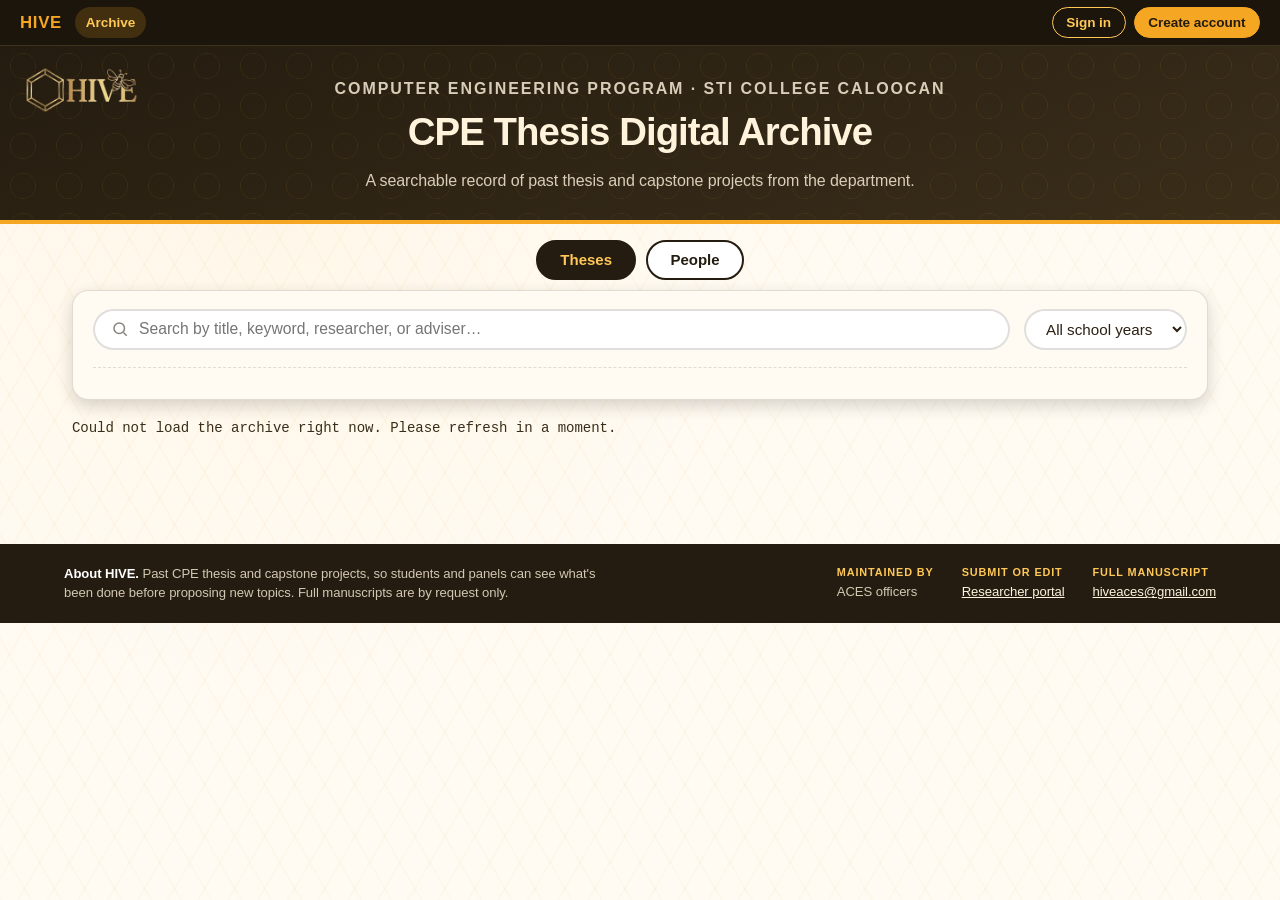
==== commit 0fd553f4: "Footer: manuscript requests go to hiveaces@gmail.com Co-Authored-By: Claude Opus 5.5 <noreply@anthro" ====
--- a/index.html
+++ b/index.html
@@ -83,7 +83,7 @@
     <ul class="about__grid">
       <li><span>Maintained by</span>ACES officers</li>
       <li><span>Submit or edit</span><a href="portal.html">Researcher portal</a></li>
-      <li><span>Full manuscript</span><a href="mailto:cpe.department@sti-caloocan.edu.ph">cpe.department@sti-caloocan.edu.ph</a></li>
+      <li><span>Full manuscript</span><a href="mailto:hiveaces@gmail.com">hiveaces@gmail.com</a></li>
     </ul>
   </div>
 </footer>
